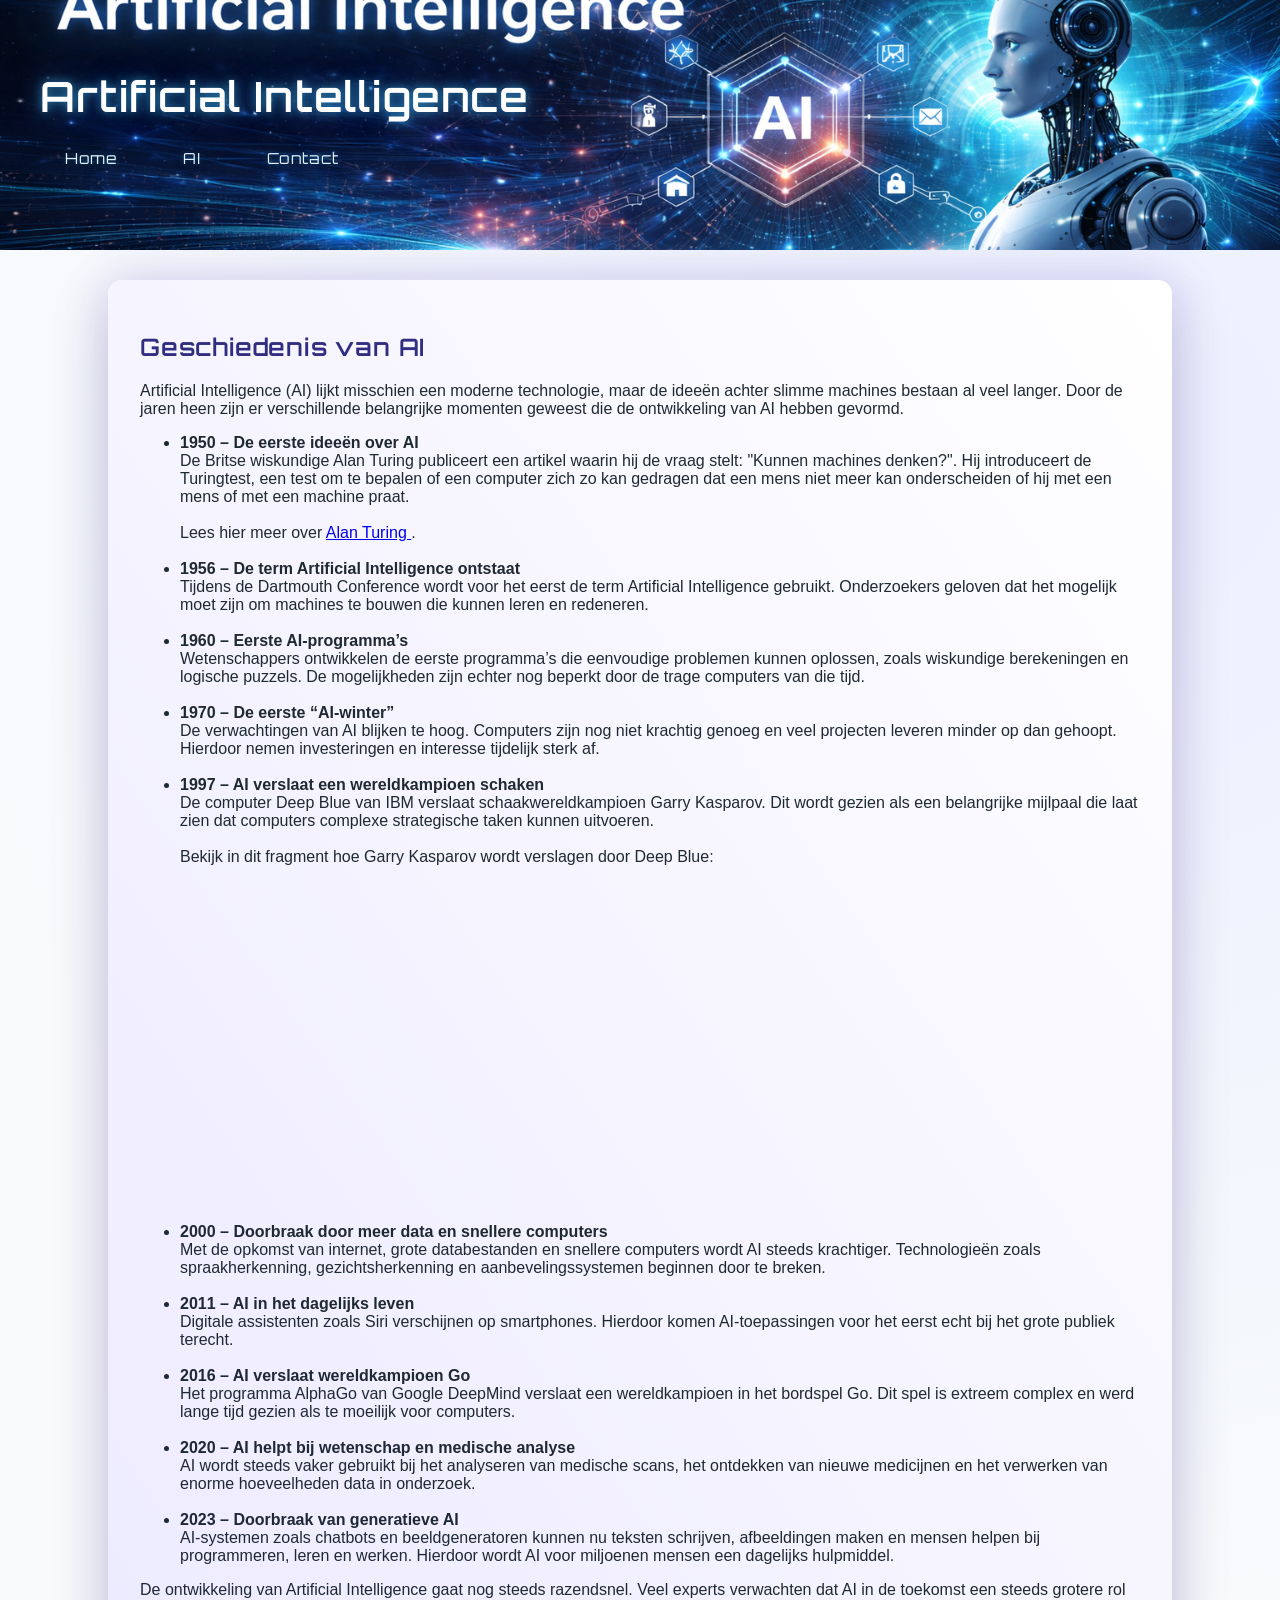
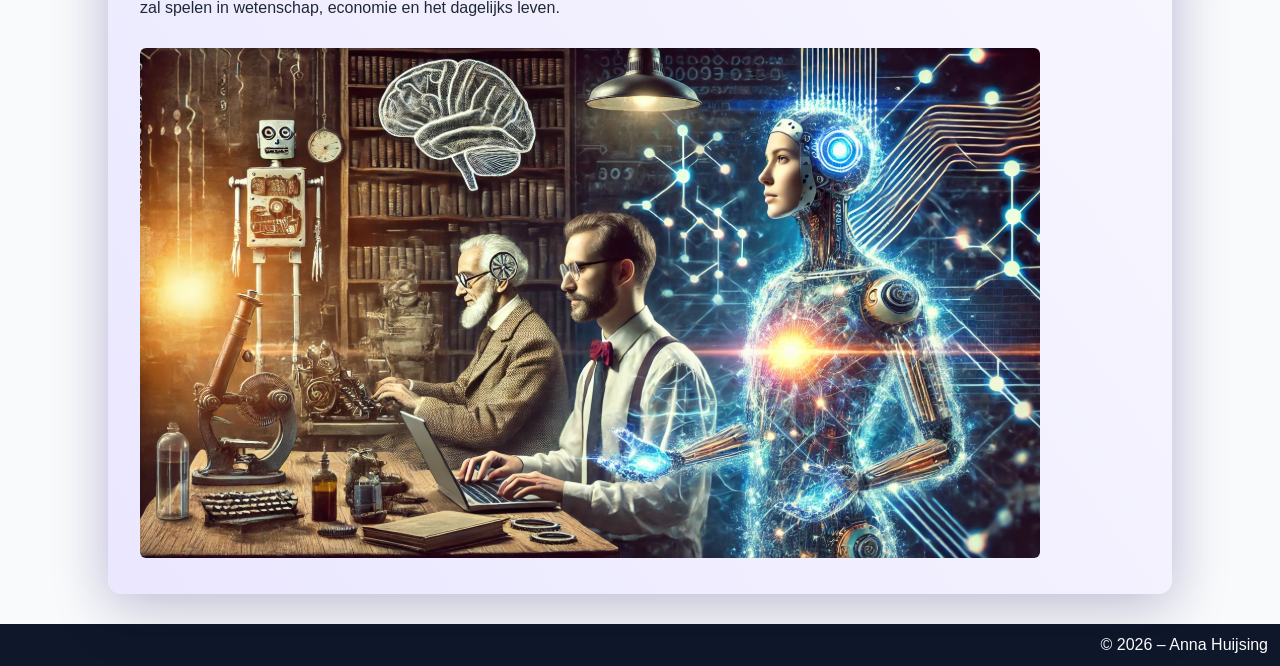
==== geschiedenis.html @ 90fb78a0 "Add files via upload" ====
<!DOCTYPE html>
<html lang="nl">
<head>
    <meta charset="UTF-8">
	<meta name="viewport" content="width=device-width, initial-scale=1.0">
	
    <title>Geschiedenis AI</title>
    <link rel="stylesheet" href="css/style.css">
</head>
<body>

<header class="site-header">
    <div class="header-inner">
        <h1>Artificial Intelligence</h1>

        <nav>
            <ul class="menu">
                <li><a href="index.html">Home</a></li>
                <li>
                    <a href="#">AI</a>
                    <ul class="dropdown">
                        <li><a href="wat-is-ai.html">Wat is AI?</a></li>
                        <li><a href="geschiedenis.html">Geschiedenis</a></li>
						<li><a href="toekomst.html">Toekomst</a></li>
                        <li><a href="maatschappij.html">Maatschappij</a></li>
                    </ul>
                </li>
                <li><a href="contact.html">Contact</a></li>
            </ul>
        </nav>
    </div>
</header>

<main>
    <h2>Geschiedenis van AI</h2>
<p>
Artificial Intelligence (AI) lijkt misschien een moderne technologie, maar de 
ideeën achter slimme machines bestaan al veel langer. Door de jaren heen zijn 
er verschillende belangrijke momenten geweest die de ontwikkeling van AI 
hebben gevormd.
</p>

<ul>

<li>
<strong>1950 – De eerste ideeën over AI</strong><br>
De Britse wiskundige Alan Turing publiceert een artikel waarin hij de vraag 
stelt: "Kunnen machines denken?". Hij introduceert de Turingtest, een test 
om te bepalen of een computer zich zo kan gedragen dat een mens niet meer 
kan onderscheiden of hij met een mens of met een machine praat.

<br><br>

Lees hier meer over 
<a href="https://nl.wikipedia.org/wiki/Alan_Turing" target="_blank" rel="noopener noreferrer">
Alan Turing
</a>.
</li>

<br>

<li>
<strong>1956 – De term Artificial Intelligence ontstaat</strong><br>
Tijdens de Dartmouth Conference wordt voor het eerst de term Artificial 
Intelligence gebruikt. Onderzoekers geloven dat het mogelijk moet zijn om 
machines te bouwen die kunnen leren en redeneren.
</li>

<br>

<li>
<strong>1960 – Eerste AI-programma’s</strong><br>
Wetenschappers ontwikkelen de eerste programma’s die eenvoudige problemen 
kunnen oplossen, zoals wiskundige berekeningen en logische puzzels. De 
mogelijkheden zijn echter nog beperkt door de trage computers van die tijd.
</li>

<br>

<li>
<strong>1970 – De eerste “AI-winter”</strong><br>
De verwachtingen van AI blijken te hoog. Computers zijn nog niet krachtig 
genoeg en veel projecten leveren minder op dan gehoopt. Hierdoor nemen 
investeringen en interesse tijdelijk sterk af.
</li>

<br>

<li>
<strong>1997 – AI verslaat een wereldkampioen schaken</strong><br>
De computer Deep Blue van IBM verslaat schaakwereldkampioen Garry Kasparov. 
Dit wordt gezien als een belangrijke mijlpaal die laat zien dat computers 
complexe strategische taken kunnen uitvoeren.

<br><br>

Bekijk in dit fragment hoe Garry Kasparov wordt verslagen door Deep Blue:



<iframe width="560" height="315"
src="https://www.youtube.com/embed/MrubZ7SA-Hk"
title="Kasparov vs Deep Blue"
frameborder="0"
allowfullscreen>
</iframe>

</li>

<br>

<li>
<strong>2000 – Doorbraak door meer data en snellere computers</strong><br>
Met de opkomst van internet, grote databestanden en snellere computers wordt 
AI steeds krachtiger. Technologieën zoals spraakherkenning, gezichtsherkenning 
en aanbevelingssystemen beginnen door te breken.
</li>

<br>

<li>
<strong>2011 – AI in het dagelijks leven</strong><br>
Digitale assistenten zoals Siri verschijnen op smartphones. Hierdoor komen 
AI-toepassingen voor het eerst echt bij het grote publiek terecht.
</li>

<br>

<li>
<strong>2016 – AI verslaat wereldkampioen Go</strong><br>
Het programma AlphaGo van Google DeepMind verslaat een wereldkampioen in het 
bordspel Go. Dit spel is extreem complex en werd lange tijd gezien als te 
moeilijk voor computers.
</li>

<br>

<li>
<strong>2020 – AI helpt bij wetenschap en medische analyse</strong><br>
AI wordt steeds vaker gebruikt bij het analyseren van medische scans, het 
ontdekken van nieuwe medicijnen en het verwerken van enorme hoeveelheden data 
in onderzoek.
</li>

<br>

<li>
<strong>2023 – Doorbraak van generatieve AI</strong><br>
AI-systemen zoals chatbots en beeldgeneratoren kunnen nu teksten schrijven, 
afbeeldingen maken en mensen helpen bij programmeren, leren en werken. 
Hierdoor wordt AI voor miljoenen mensen een dagelijks hulpmiddel.
</li>

</ul>

<p>
De ontwikkeling van Artificial Intelligence gaat nog steeds razendsnel. 
Veel experts verwachten dat AI in de toekomst een steeds grotere rol zal 
spelen in wetenschap, economie en het dagelijks leven.
</p>
    <img src="images/aigeschiedenis.png" alt="Artificial Intelligence">
</main>

<footer>
    © 2026 – Anna Huijsing
</footer>

</body>
</html>
---- css/style.css ----
@import url('https://fonts.googleapis.com/css2?family=Orbitron:wght@400;500;600;700&display=swap');

/* =================================================
ALGEMEEN
================================================= */

body{
font-family: Arial, Helvetica, sans-serif;
margin:0;
padding:0;

background: radial-gradient(
circle at 85% 20%,
rgba(199,210,254,0.35),
rgba(248,250,252,1) 55%
);

color:#1f2933;
}

/* =================================================
HEADER
================================================= */

.site-header{

position:relative;
z-index:5000;

background-image:url("../images/header_ai.png");
background-size:cover;
background-position:right center;
background-repeat:no-repeat;

padding:70px 0;
}

.header-inner{

max-width:1200px;
margin:0 auto;
padding:0 40px;

position:relative;
z-index:2;
}

.site-header h1{

font-family:'Orbitron', Arial, sans-serif;
margin:0 0 15px 0;

font-size:2.6rem;
font-weight:600;

letter-spacing:1.2px;

color:#ffffff;

text-shadow:
0 0 10px rgba(56,189,248,0.6),
0 0 25px rgba(56,189,248,0.45),
0 0 45px rgba(139,92,246,0.35);
}

/* =================================================
NAVIGATIE
================================================= */

.menu{

list-style:none;
display:flex;

gap:16px;

padding:0;
margin:0;
}

.menu li{
position:relative;
}

.menu li a{

font-family:'Orbitron', Arial, sans-serif;

font-size:0.95rem;
letter-spacing:0.6px;

display:block;

padding:12px 25px;

color:#e0f2ff;

text-decoration:none;

border-radius:8px;

text-shadow:0 0 6px rgba(56,189,248,0.35);

transition:
color .25s ease,
box-shadow .25s ease,
transform .25s ease;
}

/* underline glow */

.menu li a::after{

content:"";
position:absolute;

left:50%;
bottom:6px;

width:0;
height:2px;

background:linear-gradient(
90deg,
rgba(56,189,248,0),
rgba(56,189,248,1),
rgba(56,189,248,0)
);

transform:translateX(-50%);
transition:width .3s ease;
}

.menu li a:hover::after{
width:70%;
}

.menu li a:hover{

color:#ffffff;
transform:translateY(-1px);

box-shadow:
0 0 14px rgba(56,189,248,0.55),
0 0 28px rgba(56,189,248,0.35);
}

/* =================================================
DROPDOWN MENU
================================================= */

.dropdown{

display:none;

position:absolute;

top:100%;
left:0;

min-width:220px;

padding:6px 0;

background:rgba(2,6,23,0.95);

border-radius:10px;

box-shadow:
0 20px 60px rgba(15,23,42,0.6),
0 0 30px rgba(56,189,248,0.25);

list-style:none;

z-index:9999;
}

.menu li:hover .dropdown{
display:block;
}

.dropdown li a{
padding:12px 18px;
color:#dbeafe;
}

.dropdown li a:hover{
background:rgba(56,189,248,0.18);
}

/* =================================================
CONTENT BLOK
================================================= */

main{

position:relative;
z-index:1;

background:linear-gradient(
235deg,
rgba(255,255,255,1),
rgba(233,230,255,0.95)
);

max-width:1000px;

margin:30px auto;

padding:32px;

border-radius:14px;

box-shadow:
0 18px 60px rgba(15,23,42,0.18),
0 0 45px rgba(139,92,246,0.18);
}

/* =================================================
KOPPEN
================================================= */

h2{

font-family:'Orbitron', Arial, sans-serif;
font-weight:600;

letter-spacing:0.8px;

color:#312e81;
}

h3{

font-family:'Orbitron', Arial, sans-serif;
font-weight:500;

letter-spacing:0.6px;

color:#4338ca;
}

/* =================================================
MEDIA
================================================= */

img{

max-width:100%;
margin-top:15px;

border-radius:6px;
}

iframe{

max-width:100%;
margin-top:20px;
}

/* =================================================
FORMULIER
================================================= */

form{
margin-top:20px;
}

input[type="text"],
input[type="email"],
textarea{

width:100%;
padding:10px;
box-sizing:border-box;
}

input[type="submit"]{

background:#0f172a;
color:white;

padding:10px 18px;

border:none;

cursor:pointer;
}

input[type="submit"]:hover

/* =================================================
POLL BUTTON
================================================= */

.poll-button{

background:linear-gradient(135deg,#38bdf8,#8b5cf6);

color:white;

border:none;

padding:10px 22px;

font-size:14px;
font-weight:500;

border-radius:6px;

cursor:pointer;

transition:
transform .15s ease,
box-shadow .2s ease;
}

.poll-button:hover{

transform:translateY(-1px);

box-shadow:
0 6px 14px rgba(56,189,248,0.45),
0 0 14px rgba(139,92,246,0.35);
}

/* =================================================
WAYMO LOGO
================================================= */

.waymo-logo{

width:160px;

margin-top:15px;

cursor:pointer;

border-radius:8px;

transition:
transform .25s ease,
box-shadow .25s ease;
}

.waymo-logo:hover{

transform:scale(1.05);

box-shadow:
0 0 15px rgba(56,189,248,0.6),
0 0 25px rgba(139,92,246,0.4);
}

/* =================================================
LIGHTBOX POPUP
================================================= */

.lightbox{

position:fixed;
top:0;
left:0;

width:100%;
height:100%;

display:none;

background:rgba(2,6,23,0.92);

text-align:center;
padding-top:60px;

z-index:3000;
}

.lightbox:target{
display:block;
}

.lightbox img{

max-width:90%;
max-height:85%;

border-radius:10px;

border:2px solid rgba(56,189,248,0.5);

box-shadow:
0 0 30px rgba(56,189,248,0.5),
0 0 60px rgba(139,92,246,0.35);
}

.lightbox .close{

position:absolute;

top:25px;
right:40px;

font-family:'Orbitron', Arial, sans-serif;

color:white;
font-size:32px;

text-decoration:none;
}

/* =================================================
LIGHTBOX NAVIGATIE PIJLEN
================================================= */

.lightbox .nav {

    position: absolute;
    top: 50%;
    transform: translateY(-50%);

    font-size: 60px;

    color: white;
    text-decoration: none;

    padding: 10px 20px;

    cursor: pointer;

    background: rgba(0,0,0,0.25);
    border-radius: 8px;

    transition:
        transform 0.2s ease,
        background 0.2s ease;

    user-select: none;
}

/* linker pijl */

.lightbox .nav.left {
    left: 30px;
}

/* rechter pijl */

.lightbox .nav.right {
    right: 30px;
}

.lightbox .nav:hover {

    transform: translateY(-50%) scale(1.15);

    background: rgba(0,0,0,0.45);
}

/* =================================================
FOOTER
================================================= */

footer{

background:#0f172a;
color:white;

text-align:right;

padding:12px;
}
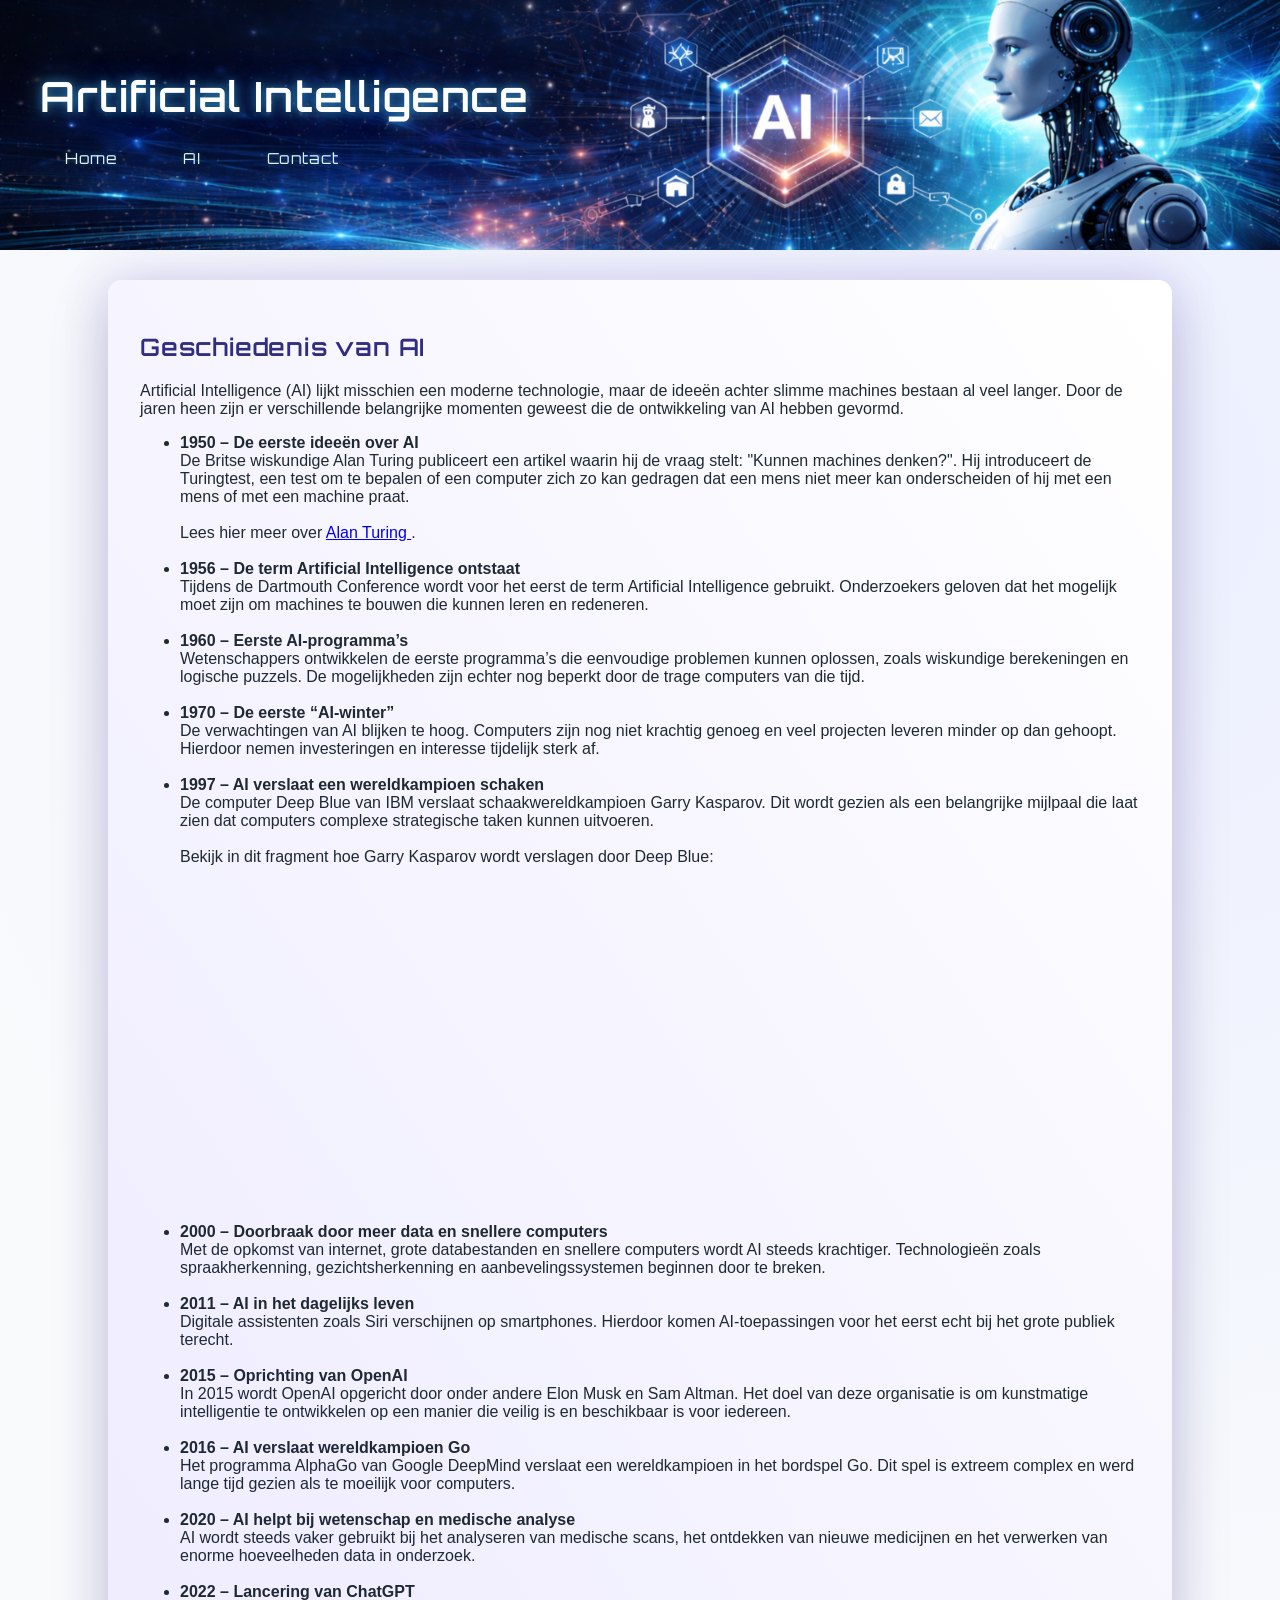
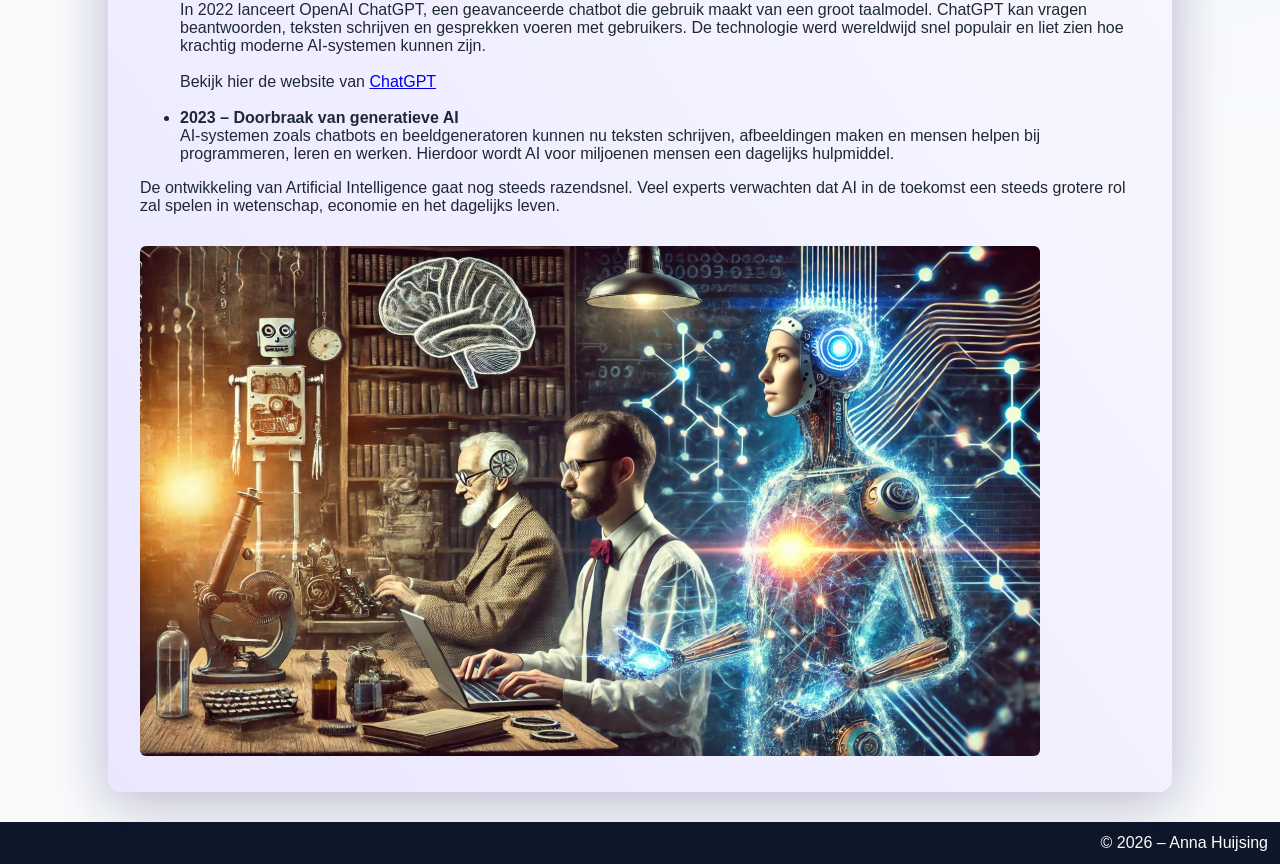
==== commit e5633484: "Add files via upload" ====
--- a/geschiedenis.html
+++ b/geschiedenis.html
@@ -127,6 +127,15 @@
 <br>
 
 <li>
+<strong>2015 – Oprichting van OpenAI</strong><br>
+In 2015 wordt OpenAI opgericht door onder andere Elon Musk en Sam Altman. 
+Het doel van deze organisatie is om kunstmatige intelligentie te ontwikkelen 
+op een manier die veilig is en beschikbaar is voor iedereen.
+</li>
+
+<br>
+
+<li>
 <strong>2016 – AI verslaat wereldkampioen Go</strong><br>
 Het programma AlphaGo van Google DeepMind verslaat een wereldkampioen in het 
 bordspel Go. Dit spel is extreem complex en werd lange tijd gezien als te 
@@ -140,6 +149,22 @@
 AI wordt steeds vaker gebruikt bij het analyseren van medische scans, het 
 ontdekken van nieuwe medicijnen en het verwerken van enorme hoeveelheden data 
 in onderzoek.
+</li>
+
+<br>
+
+<li>
+<strong>2022 – Lancering van ChatGPT</strong><br>
+In 2022 lanceert OpenAI ChatGPT, een geavanceerde chatbot die gebruik maakt 
+van een groot taalmodel. ChatGPT kan vragen beantwoorden, teksten schrijven 
+en gesprekken voeren met gebruikers. De technologie werd wereldwijd snel 
+populair en liet zien hoe krachtig moderne AI-systemen kunnen zijn.
+
+<br><br>
+
+Bekijk hier de website van 
+<a href="https://chat.openai.com" target="_blank">ChatGPT</a>
+
 </li>
 
 <br>
